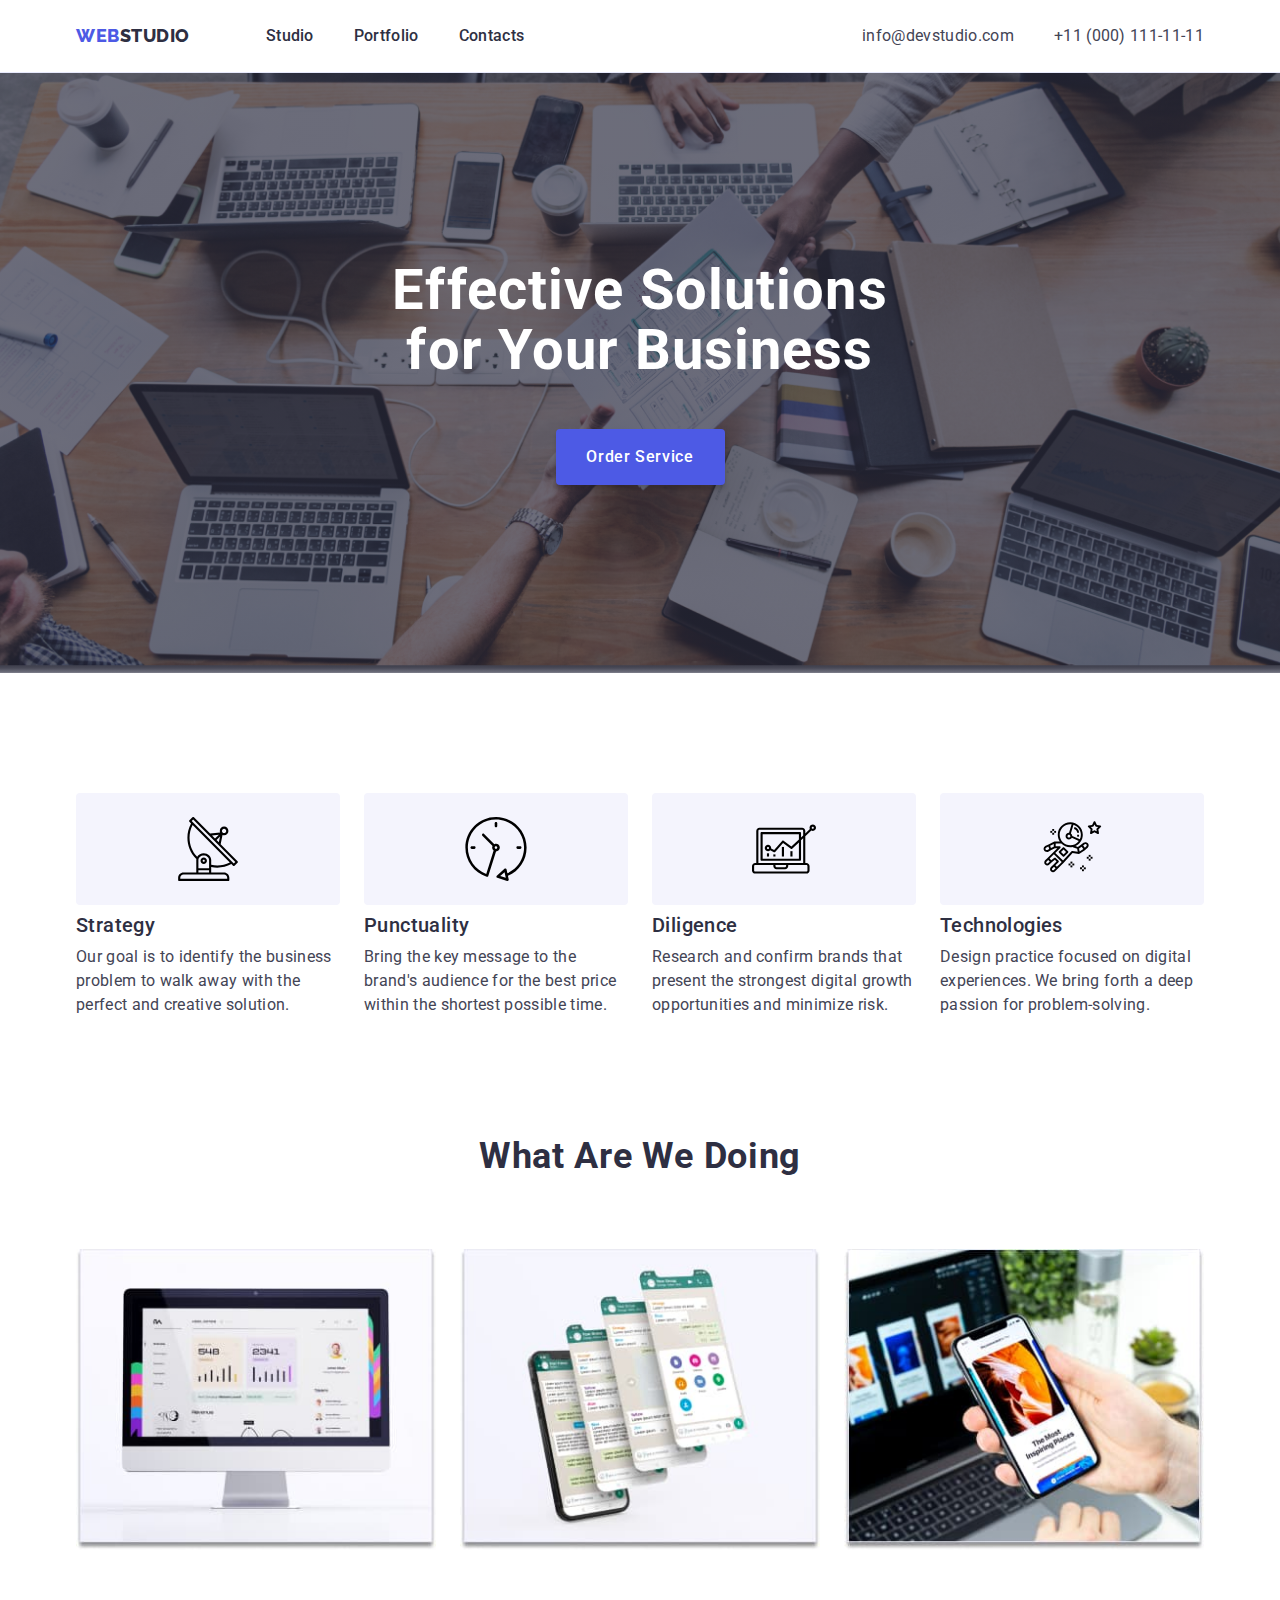
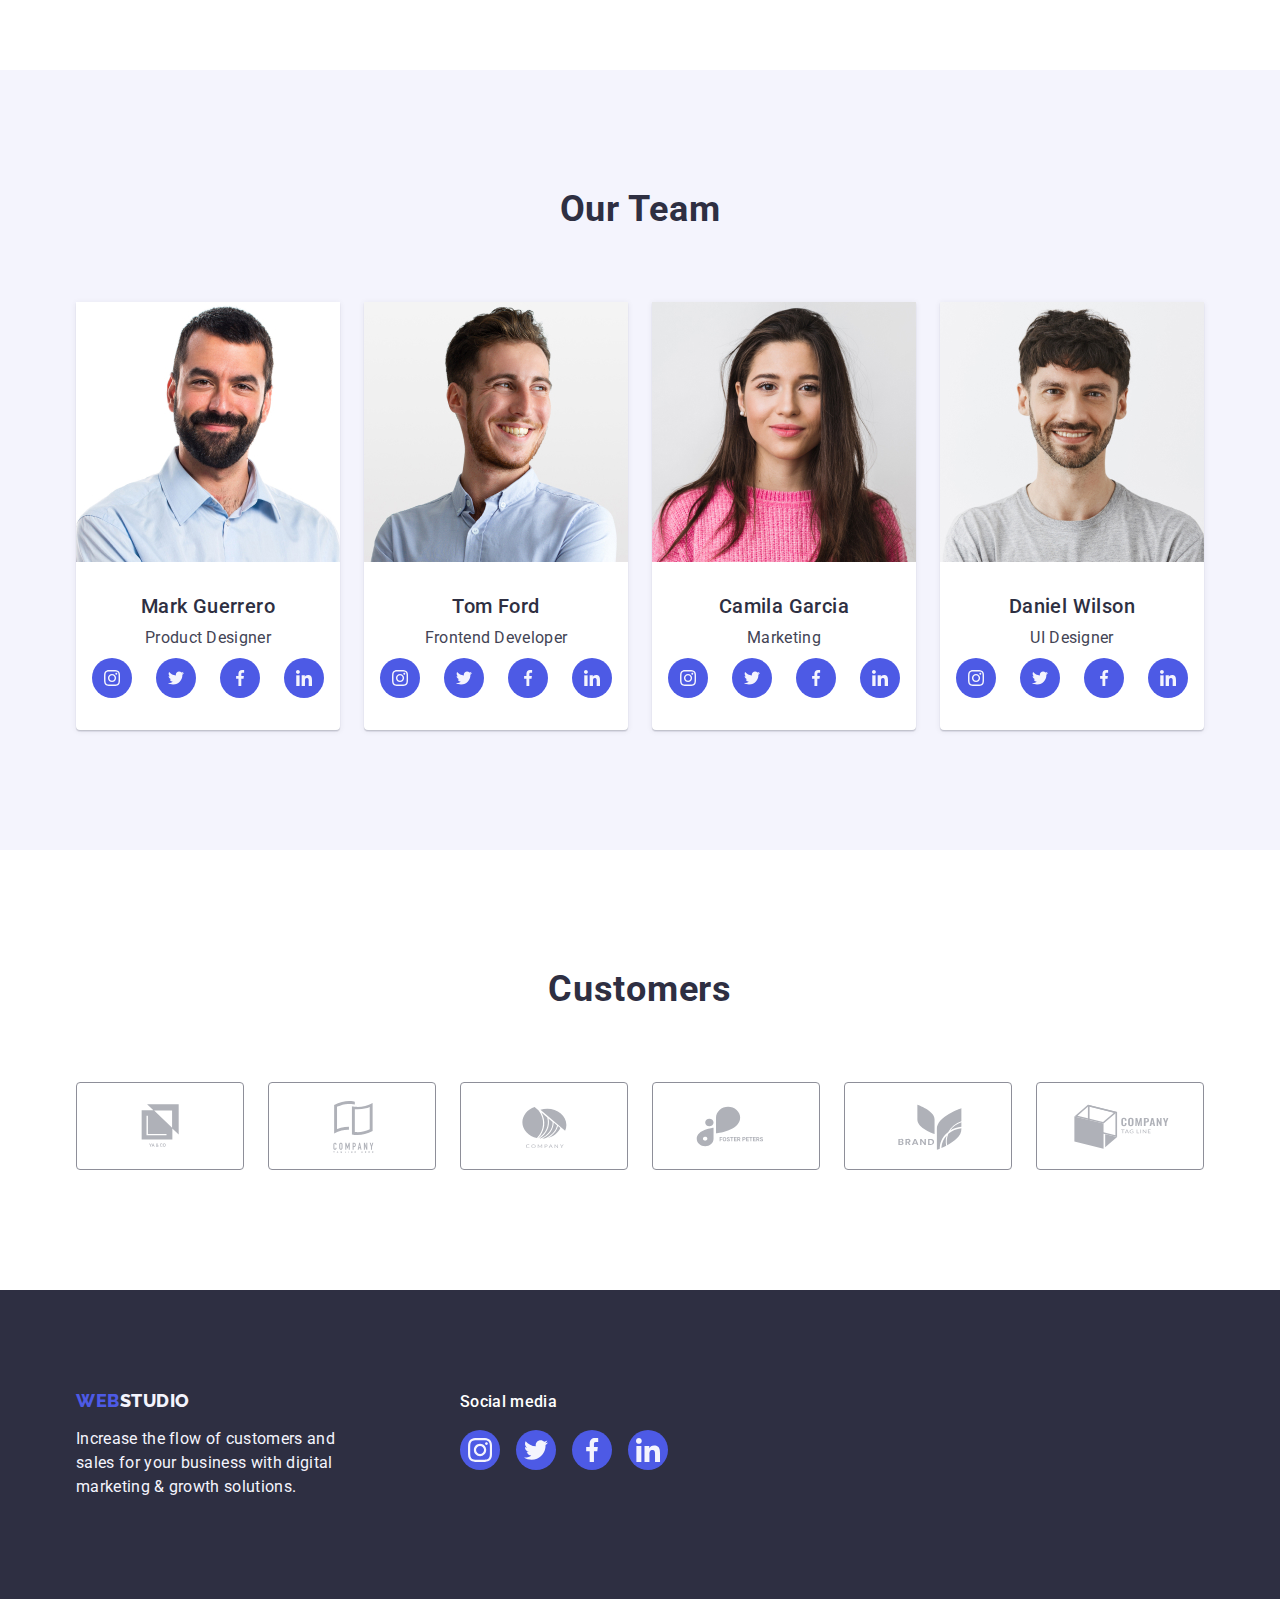
==== index.html @ 4a91dafd "Initial commit" ====
<!DOCTYPE html>
<html lang="en">
  <head>
    <meta charset="UTF-8" />
    <meta http-equiv="X-UA-Compatible" content="IE=edge" />
    <meta name="viewport" content="width=device-width, initial-scale=1.0" />
    <title>WebStudio</title>
    <link
      rel="stylesheet"
      href="https://cdnjs.cloudflare.com/ajax/libs/modern-normalize/1.0.0/modern-normalize.min.css"
    />
    <link rel="stylesheet" href="./css/styles.css" />
    <link rel="preconnect" href="https://fonts.googleapis.com" />
    <link rel="preconnect" href="https://fonts.gstatic.com" crossorigin />
    <link
      href="https://fonts.googleapis.com/css2?family=Raleway:wght@800&family=Roboto:wght@400;500;700;900&display=swap"
      rel="stylesheet"
    />
  </head>
  <body>
    <header class="header-border">
      <div class="container header-container">
        <nav class="list header-nav">
          <a class="logo link header-nav-link margin-logo" href="./index.html"
            >Web<span class="studio">Studio</span></a
          >

          <ul class="list header-list">
            <li>
              <a class="menu-link link header-nav-link" href="./index.html"
                >Studio</a
              >
            </li>
            <li>
              <a class="menu-link link header-nav-link" href="./portfolio.html"
                >Portfolio</a
              >
            </li>
            <li>
              <a class="menu-link link header-nav-link" href="">Contacts</a>
            </li>
          </ul>
        </nav>
        <address class="contact list">
          <ul class="list contact-list">
            <li>
              <a
                class="contact-link link header-nav-link"
                href="mailto:info@devstudio.com"
                >info@devstudio.com</a
              >
            </li>
            <li>
              <a
                class="contact-link link header-nav-link"
                href="tel:+110001111111"
                >+11 (000) 111-11-11</a
              >
            </li>
          </ul>
        </address>
      </div>
    </header>
    <main>
      <!-- Section 1 -->
      <section class="section-order first-s">
        <div class="container">
          <h1 class="sectionh order-container">
            Effective Solutions for Your Business
          </h1>
          <button class="btn-order order-container" type="button">
            Order Service
          </button>
        </div>
      </section>
      <!-- Section 2 -->
      <section class="section">
        <div class="container">
          <h2 class="visually-hidden">Section2</h2>
          <ul class="list section-info">
            <li class="section-info-list">
              <div class="section-list">
                <svg class="use-sec-2" width="64" height="64">
                  <use href="./images/icon.svg#icon-strategy"></use>
                </svg>
              </div>
              <h3 class="sectionhhh">Strategy</h3>
              <p class="info-p">
                Our goal is to identify the business problem to walk away with
                the perfect and creative solution.
              </p>
            </li>
            <li class="section-info-list">
              <div class="section-list">
                <svg class="use-sec-2" width="64" height="64">
                  <use href="./images/icon.svg#icon-punctuality"></use>
                </svg>
              </div>
              <h3 class="sectionhhh">Punctuality</h3>
              <p class="info-p">
                Bring the key message to the brand's audience for the best price
                within the shortest possible time.
              </p>
            </li>
            <li class="section-info-list">
              <div class="section-list">
                <svg class="use-sec-2" width="64" height="64">
                  <use href="./images/icon.svg#icon-diligence"></use>
                </svg>
              </div>
              <h3 class="sectionhhh">Diligence</h3>
              <p class="info-p">
                Research and confirm brands that present the strongest digital
                growth opportunities and minimize risk.
              </p>
            </li>
            <li class="section-info-list">
              <div class="section-list">
                <svg class="use-sec-2" width="64" height="64">
                  <use href="./images/icon.svg#icon-technologies"></use>
                </svg>
              </div>
              <h3 class="sectionhhh">Technologies</h3>
              <p class="info-p">
                Design practice focused on digital experiences. We bring forth a
                deep passion for problem-solving.
              </p>
            </li>
          </ul>
        </div>
      </section>
      <!-- Section 3 -->
      <section class="section sectoin-what">
        <div class="container">
          <h2 class="secthh list">What are we doing</h2>
          <ul class="list whatarewedoing">
            <li class="img-list">
              <img
                src="./images/img-1.jpg"
                alt="computer"
                width="360"
                height="300"
              />
            </li>
            <li class="img-list">
              <img
                src="./images/img-2.jpg"
                alt="iphone"
                width="360"
                height="300"
              />
            </li>
            <li class="img-list">
              <img
                src="./images/img-3.jpg"
                alt="computer and iphone"
                width="360"
                height="300"
              />
            </li>
          </ul>
        </div>
      </section>
      <!-- Section 4 -->
      <section class="sectionteam section">
        <div class="container">
          <h2 class="secthh list">Our Team</h2>
          <ul class="list whatarewedoing">
            <li class="team-back">
              <img
                src="./images/team-1.jpg"
                alt="a man with a beard"
                width="264"
              />

              <div class="name-and-job">
                <h3 class="section4">Mark Guerrero</h3>
                <p class="info-4">Product Designer</p>

                <ul class="list social-list">
                  <li class="social-list-item">
                    <a href="" class="btn-link">
                      <svg class="teamsvg" width="16" height="16">
                        <use href="./images/icon.svg#icon-instagram"></use>
                      </svg>
                    </a>
                  </li>
                  <li class="social-list-item">
                    <a href="" class="btn-link">
                      <svg class="teamsvg" width="16" height="16">
                        <use href="./images/icon.svg#icon-twitter"></use>
                      </svg>
                    </a>
                  </li>
                  <li class="social-list-item">
                    <a href="" class="btn-link">
                      <svg class="teamsvg" width="16" height="16">
                        <use href="./images/icon.svg#icon-facebook"></use>
                      </svg>
                    </a>
                  </li>
                  <li class="social-list-item">
                    <a href="" class="btn-link">
                      <svg class="teamsvg" width="16" height="16">
                        <use href="./images/icon.svg#icon-linkedin"></use>
                      </svg>
                    </a>
                  </li>
                </ul>
              </div>
            </li>
            <li class="team-back">
              <img
                src="./images/team-2.jpg"
                alt="a man in a shirt"
                width="264"
              />
              <div class="name-and-job">
                <h3 class="section4">Tom Ford</h3>
                <p class="info-4">Frontend Developer</p>

                <ul class="list social-list">
                  <li class="social-list-item">
                    <a href="" class="btn-link">
                      <svg class="teamsvg" width="16" height="16">
                        <use href="./images/icon.svg#icon-instagram"></use>
                      </svg>
                    </a>
                  </li>
                  <li class="social-list-item">
                    <a href="" class="btn-link">
                      <svg class="teamsvg" width="16" height="16">
                        <use href="./images/icon.svg#icon-twitter"></use>
                      </svg>
                    </a>
                  </li>
                  <li class="social-list-item">
                    <a href="" class="btn-link">
                      <svg class="teamsvg" width="16" height="16">
                        <use href="./images/icon.svg#icon-facebook"></use>
                      </svg>
                    </a>
                  </li>
                  <li class="social-list-item">
                    <a href="" class="btn-link">
                      <svg class="teamsvg" width="16" height="16">
                        <use href="./images/icon.svg#icon-linkedin"></use>
                      </svg>
                    </a>
                  </li>
                </ul>
              </div>
            </li>

            <li class="team-back">
              <img
                src="./images/team-3.jpg"
                alt="a girl in a pink sweater"
                width="264"
              />
              <div class="name-and-job">
                <h3 class="section4">Camila Garcia</h3>
                <p class="info-4">Marketing</p>

                <ul class="list social-list">
                  <li class="social-list-item">
                    <a href="" class="btn-link">
                      <svg class="teamsvg" width="16" height="16">
                        <use href="./images/icon.svg#icon-instagram"></use>
                      </svg>
                    </a>
                  </li>
                  <li class="social-list-item">
                    <a href="" class="btn-link">
                      <svg class="teamsvg" width="16" height="16">
                        <use href="./images/icon.svg#icon-twitter"></use>
                      </svg>
                    </a>
                  </li>
                  <li class="social-list-item">
                    <a href="" class="btn-link">
                      <svg class="teamsvg" width="16" height="16">
                        <use href="./images/icon.svg#icon-facebook"></use>
                      </svg>
                    </a>
                  </li>
                  <li class="social-list-item">
                    <a href="" class="btn-link">
                      <svg class="teamsvg" width="16" height="16">
                        <use href="./images/icon.svg#icon-linkedin"></use>
                      </svg>
                    </a>
                  </li>
                </ul>
              </div>
            </li>
            <li class="team-back">
              <img
                src="./images/team-4.jpg"
                alt="a man in a sriyan jacket"
                width="264"
              />
              <div class="name-and-job">
                <h3 class="section4">Daniel Wilson</h3>
                <p class="info-4">UI Designer</p>

                <ul class="list social-list">
                  <li class="social-list-item">
                    <a href="" class="btn-link">
                      <svg class="teamsvg" width="16" height="16">
                        <use href="./images/icon.svg#icon-instagram"></use>
                      </svg>
                    </a>
                  </li>
                  <li class="social-list-item">
                    <a href="" class="btn-link">
                      <svg class="teamsvg" width="16" height="16">
                        <use href="./images/icon.svg#icon-twitter"></use>
                      </svg>
                    </a>
                  </li>
                  <li class="social-list-item">
                    <a href="" class="btn-link">
                      <svg class="teamsvg" width="16" height="16">
                        <use href="./images/icon.svg#icon-facebook"></use>
                      </svg>
                    </a>
                  </li>
                  <li class="social-list-item">
                    <a href="" class="btn-link">
                      <svg class="teamsvg" width="16" height="16">
                        <use href="./images/icon.svg#icon-linkedin"></use>
                      </svg>
                    </a>
                  </li>
                </ul>
              </div>
            </li>
          </ul>
        </div>
      </section>
      <section class="section sec">
        <div class="container">
          <h2 class="secthh list customer">Customers</h2>
          <ul class="list customer-sec">
            <li class="footer-list">
              <a class="link customer-link" href="">
                <svg class="customersvg" width="104" height="56">
                  <use href="./images/icon.svg#icon-logo-1"></use>
                </svg>
              </a>
            </li>
            <li class="footer-list">
              <a class="link customer-link" href="">
                <svg class="customersvg" width="104" height="56">
                  <use href="./images/icon.svg#icon-logo-2"></use>
                </svg>
              </a>
            </li>
            <li class="footer-list">
              <a class="link customer-link" href="">
                <svg class="customersvg" width="104" height="56">
                  <use href="./images/icon.svg#icon-logo-3"></use>
                </svg>
              </a>
            </li>
            <li class="footer-list">
              <a class="link customer-link" href="">
                <svg class="customersvg" width="104" height="56">
                  <use href="./images/icon.svg#icon-logo-4"></use>
                </svg>
              </a>
            </li>
            <li class="footer-list">
              <a class="link customer-link" href="">
                <svg class="customersvg" width="104" height="56">
                  <use href="./images/icon.svg#icon-logo-5"></use>
                </svg>
              </a>
            </li>
            <li class="footer-list">
              <a class="link customer-link" href="">
                <svg class="customersvg" width="104" height="56">
                  <use href="./images/icon.svg#icon-logo-6"></use>
                </svg>
              </a>
            </li>
          </ul>
        </div>
      </section>
    </main>
    <footer class="end">
      <div class="container sec-footer">
        <div class="foot-div-1">
          <a class="logo link footer-logo" href="./index.html"
            >Web<span class="st-footer">Studio</span></a
          >
          <p class="footend">
            Increase the flow of customers and sales for your business with
            digital marketing & growth solutions.
          </p>
        </div>

        <div>
          <p class="social-media">Social media</p>
          <ul class="list social-list foot-list">
            <li class="social-list">
              <a href="" class="btn-link btn-link-footer">
                <svg class="use-sec-footer" width="24" height="24">
                  <use href="./images/icon.svg#icon-instagram"></use>
                </svg>
              </a>
            </li>
            <li class="social-list">
              <a href="" class="btn-link btn-link-footer">
                <svg class="use-sec-footer" width="24" height="24">
                  <use href="./images/icon.svg#icon-twitter"></use>
                </svg>
              </a>
            </li>
            <li class="social-list">
              <a href="" class="btn-link btn-link-footer">
                <svg class="use-sec-footer" width="24" height="24">
                  <use href="./images/icon.svg#icon-facebook"></use>
                </svg>
              </a>
            </li>
            <li class="social-list">
              <a href="" class="btn-link btn-link-footer">
                <svg class="use-sec-footer" width="24" height="24">
                  <use href="./images/icon.svg#icon-linkedin"></use>
                </svg>
              </a>
            </li>
          </ul>
        </div>
      </div>
    </footer>
  </body>
</html>
---- css/styles.css ----
:root {
    --back-cl:#FFFFFF;
    --text-cl:#4d5ae5;
    --logo-span:#2e2f42;
    --hover-cl: #404bbf;
    --contact-cl: #434455;
    --back-btn-cl: #f4f4fd;
    --icon-color:#afb1b8;

}

.btn-all {
    display: block;
    font-family: "Roboto", sans-serif;
    font-weight: 500;font-size: 16px;
    line-height: 1.5;
    border: 1px solid #E7E9FC;
    border-radius: 4px;
    letter-spacing: 0.04em;
    color: var(--text-cl);
    background-color: var(--back-btn-cl);
    cursor: pointer;
    padding: 12px 24px;
    
    
}
.images-text {
    font-weight: 500;
    font-size: 20px;
    line-height: 1.2;
    letter-spacing: 0.02em;
    color: var(--logo-span);
    margin-bottom: 8px;
}
.images-dev {
    font-size: 16px;
    line-height: 1.5;
    letter-spacing: 0.02em;
    color: var(--contact-cl);
}
.btn-all:hover, .btn-all:focus{
    color: var(--back-cl);
    background-color: var(--hover-cl);
    border: 1px solid transparent;
    box-shadow: 0px 3px 1px rgba(0, 0, 0, 0.1),
            0px 2px 1px rgba(0, 0, 0, 0.08),
            0px 2px 2px rgba(0, 0, 0, 0.12);
}

body {
    font-family: "Roboto", sans-serif;
    color: var(--contact-cl);
    background-color: var(--back-cl);
}
.logo {
    font-family: "Raleway", sans-serif;
    font-weight: 800;
    font-size: 18px;
    line-height: 1.17;
    letter-spacing: 0.03em;
    text-transform: uppercase;
    color:var(--text-cl);  
    
    
}
.link {
    text-decoration: none;
}
.studio {
    color: var(--logo-span);
}
.list {
    list-style: none;
    padding: 0;
    margin: 0;
}
.menu-link {
    font-weight: 500;
    font-size: 16px;
    line-height: 1.5;
    letter-spacing: 0.02em;
    color: var(--logo-span);
}
.menu-link:hover,
.menu-link:focus{
color: var(--hover-cl);

}
.contact {
    font-style: normal;
}
.contact-link {
    font-size: 16px;
    line-height: 1.5;
    letter-spacing: 0.02em;
    color: var(--contact-cl);
}
.contact-link:hover, .contact-link:focus{
    color: var(--hover-cl);
}
.first-s {
    background-image: linear-gradient(rgba(46, 47, 66, 0.7), rgba(46, 47, 66, 0.7)), url(../images/hero-back.jpg);
    
    background-repeat: no-repeat;
    background-position: center;
    background-size: cover;
    max-width: 1440px;
    max-height: 600px;
    margin: 0 auto;
    
}
.sectionh {
    font-size: 56px;
    line-height: 1.07;
    text-align: center;
    letter-spacing: 0.02em;
    color: var(--back-cl);
    max-width: 496px;
    margin-bottom: 48px;
}
.btn-order {
    display: block;
    background-color: #4D5AE5;
    font-family: "Roboto",sans-serif;
    font-weight: 500;
    font-size: 16px;
    line-height: 1.5;
    letter-spacing: 0.04em;
    box-shadow: 0px 4px 4px rgba(0, 0, 0, 0.15);
    border-radius: 4px;
    border: 0;
    color: var(--back-cl);
    cursor: pointer;
    min-width: 169px;
    min-height: 56px;
    border-radius: 4px;
}
.btn-order:hover, .btn-order:focus {
    color: var(--back-cl);
    background-color: var(--hover-cl);
    
}
.visually-hidden {
    position: absolute;
    width: 1px;
    height: 1px;
    margin: -1px;
    border: 0;
    padding: 0;

    white-space: nowrap;
    clip-path: inset(100%);
    clip: rect(0 0 0 0);
    overflow: hidden;
}
.sectionhhh {
    font-weight: 500;
    font-size: 20px;
    line-height: 1.2;
    letter-spacing: 0.02em;
    color: var(--logo-span);
    margin-bottom: 8px;
    
}


.info-p {
    font-size: 16px;
    line-height: 1.5;
    letter-spacing: 0.02em;
    color: var(--contact-cl);
    width: 264px;
    
}
.info-4 {
    font-size: 16px;
        line-height: 1.5;
        letter-spacing: 0.02em;
        color: var(--contact-cl);
        text-align: center;
        margin-bottom: 8px;
}
.section4 {
font-weight: 500;
    font-size: 20px;
    line-height: 1.2;
    letter-spacing: 0.02em;
    color: var(--logo-span);
    margin-bottom: 8px;
    text-align: center;
}
.secthh {
    font-size: 36px;
    line-height: 1.11;
    text-align: center;
    letter-spacing: 0.02em;
    text-transform: capitalize;
    color: var(--logo-span);
   margin-bottom: 72px;
}
.sectionteam {
    background-color:var(--back-btn-cl);
}
.team-back {
    background-color: #FFFFFF;
    width: calc((100% - 72px) / 4);
    box-shadow: 0px 1px 6px rgba(46, 47, 66, 0.08), 0px 1px 1px rgba(46, 47, 66, 0.16), 0px 2px 1px rgba(46, 47, 66, 0.08);
        border-radius: 0px 0px 4px 4px;
}
.end {
    background-color: var(--logo-span);
    padding: 100px 0;
}
.st-footer {
    color: var(--back-btn-cl);
}
.footend {
    font-family: 'Roboto' ,sans-serif;
        font-style: normal;
        font-weight: 400;
        font-size: 16px;
        line-height: 24px;
        letter-spacing: 0.02em;
        color: var(--back-btn-cl);
        width: 264px;
}
.container {
    width: 1158px;
    margin-left: auto;
    margin-right: auto;
    padding-left: 15px;
    padding-right: 15px;
    align-items: center;
}
h1,h2,h3,h4,h5,h6,p {
    margin: 0;
}
ul, ol {
    margin: 0;
    padding: 0;
}
img {
    display: block;
    max-width: 100%;
    height: auto;
}
.header-container {
    display: flex;
    
   
}
.header-border {
    border-bottom: 1px solid #e7e9fc;
    box-shadow: 0px 2px 1px rgba(46, 47, 66, 0.08),
        0px 1px 1px rgba(46, 47, 66, 0.16),
        0px 1px 6px rgba(46, 47, 66, 0.08);;
}
.header-nav {
    display: flex;
    margin-right: auto;
    align-items: center;
}
.header-list {
    display: flex;
    align-items: center;
    gap: 40px;
}
.contact-list {
    display: flex;
    align-items: center;
    gap: 40px;
}
.header-nav-link {
    display: block;
    padding-top: 24px;
    padding-bottom: 24px;
    
}
.margin-logo {
    margin-right: 76px;
}
.section-order {
    padding-top: 188px;
    padding-bottom: 188px;
}
.section {
    padding-top: 120px;
    padding-bottom: 120px;
}
.order-container {
    margin-left: auto;
    margin-right: auto;
}
.section-info {
    display: flex;
    gap: 24px;
}


.sectoin-what{
    padding-top: 0;
}
.whatarewedoing {
  
    display: flex;
    gap: 24px;
}

   

.footer-logo {
    display: inline-block;;
    margin-bottom: 16px;
}
.btnflex {
    
    display: flex;
    gap: 24px;
    justify-content: center;
    margin-bottom: 72px;
    
   
    
}

.imgdev {
    display: flex;
    flex-wrap: wrap;
    row-gap: 48px;
    column-gap: 24px;
    
    margin-bottom: 72px
    
    
}
.section-all-btn {
    padding-top: 96px;
    padding-bottom: 120px;
}
.section-info-list {
    width: calc((100% - 72px) / 4);
}
.img-list {
    width: calc((100% - 48px) / 3);
}
.name-and-job {
    padding: 32px 0;
    
    border-radius: 0px 0px 4px 4px;
}
.portfolio-list {
    width: calc((100% - 48px) / 3);
    
}
.portfollio-link {
    display: block;
}
.portfollio-link:hover, .portfollio-link:focus {
    
    box-shadow: 0px 1px 6px rgba(46, 47, 66, 0.08),
        0px 1px 1px rgba(46, 47, 66, 0.16),
        0px 2px 1px rgba(46, 47, 66, 0.08);
}
.portfolio-list:hover, .portfolio-list:focus{
    box-shadow: 0px 1px 6px rgba(46, 47, 66, 0.08), 0px 1px 1px rgba(46, 47, 66, 0.16), 0px 2px 1px rgba(46, 47, 66, 0.08);
}
.portfolio-img-dev {
    padding: 32px 16px;
    border: 1px solid #e7e9fc;
    border-top: none;
    
}
.section-list {
    display: flex;
    align-items: center;
    justify-content: center;
    width: 264px;
    height: 112px;
    background-color: #F4F4FD;
    margin-bottom: 8px;
    border-radius: 4px;
}
.section-list:hover, .section-list:focus {
    filter: drop-shadow(0px 4px 4px rgba(0, 0, 0, 0.25));
}
.teamsvg {
    
    fill: var(--back-btn-cl);
}

.social-list {
    display: flex;
    justify-content: center;
    gap: 24px;
   
    
}
.social-list-item {
    width: 40px;
    height: 40px;
}

.btn-link {
    display: flex;
    justify-content: center;
        align-items: center;
    width: 40px;
    height: 40px;
    background-color: var(--text-cl);
    border-radius: 50%;
    border: 0;
    
}
.btn-link:hover, .btn-link:focus {
    background-color: var(--hover-cl);
}
.customer-sec {
    display: flex;
    gap: 24px;
    
}
.customer-link {
    display: flex;
    width: 168px; 
    height: 88px;
    border: 1px solid #8E8F99;
    border-radius: 4px;
    gap: 24px;
    justify-content: center;
    align-items: center;
    color: var(--icon-color);
    
}
.customersvg {
       fill: currentColor;
}
.customer-link:hover .customersvg, .customer-link:focus .customersvg {
    fill: #404BBF;
}
.customer-link:hover, .customer-link:focus{
    border-color: #404BBF;
    color: #404bbf;
}
.section-5{
    padding-bottom: 190px;
}
.sec-footer {
    display: flex;
    align-items: baseline;
    gap: 120px
    
}
.social-media {
    display: inline-block;
    font-family: 'Roboto',sans-serif;
    font-style: normal;
    font-weight: 500;
    font-size: 16px;
    line-height: 24px;
    letter-spacing: 0.02em;
    color: #FFFFFF;
    margin-bottom: 16px;
}


.btn-link-footer:hover, .btn-link-footer:focus {
    background-color: #31D0AA;
}
.foot-list {
    gap: 16px;
}
.customer {
    line-height: 1.1;
}
.footer-list {
    width: calc((100% - 120px) / 6);
}
.use-sec-footer {
    fill: var(--back-btn-cl);
}
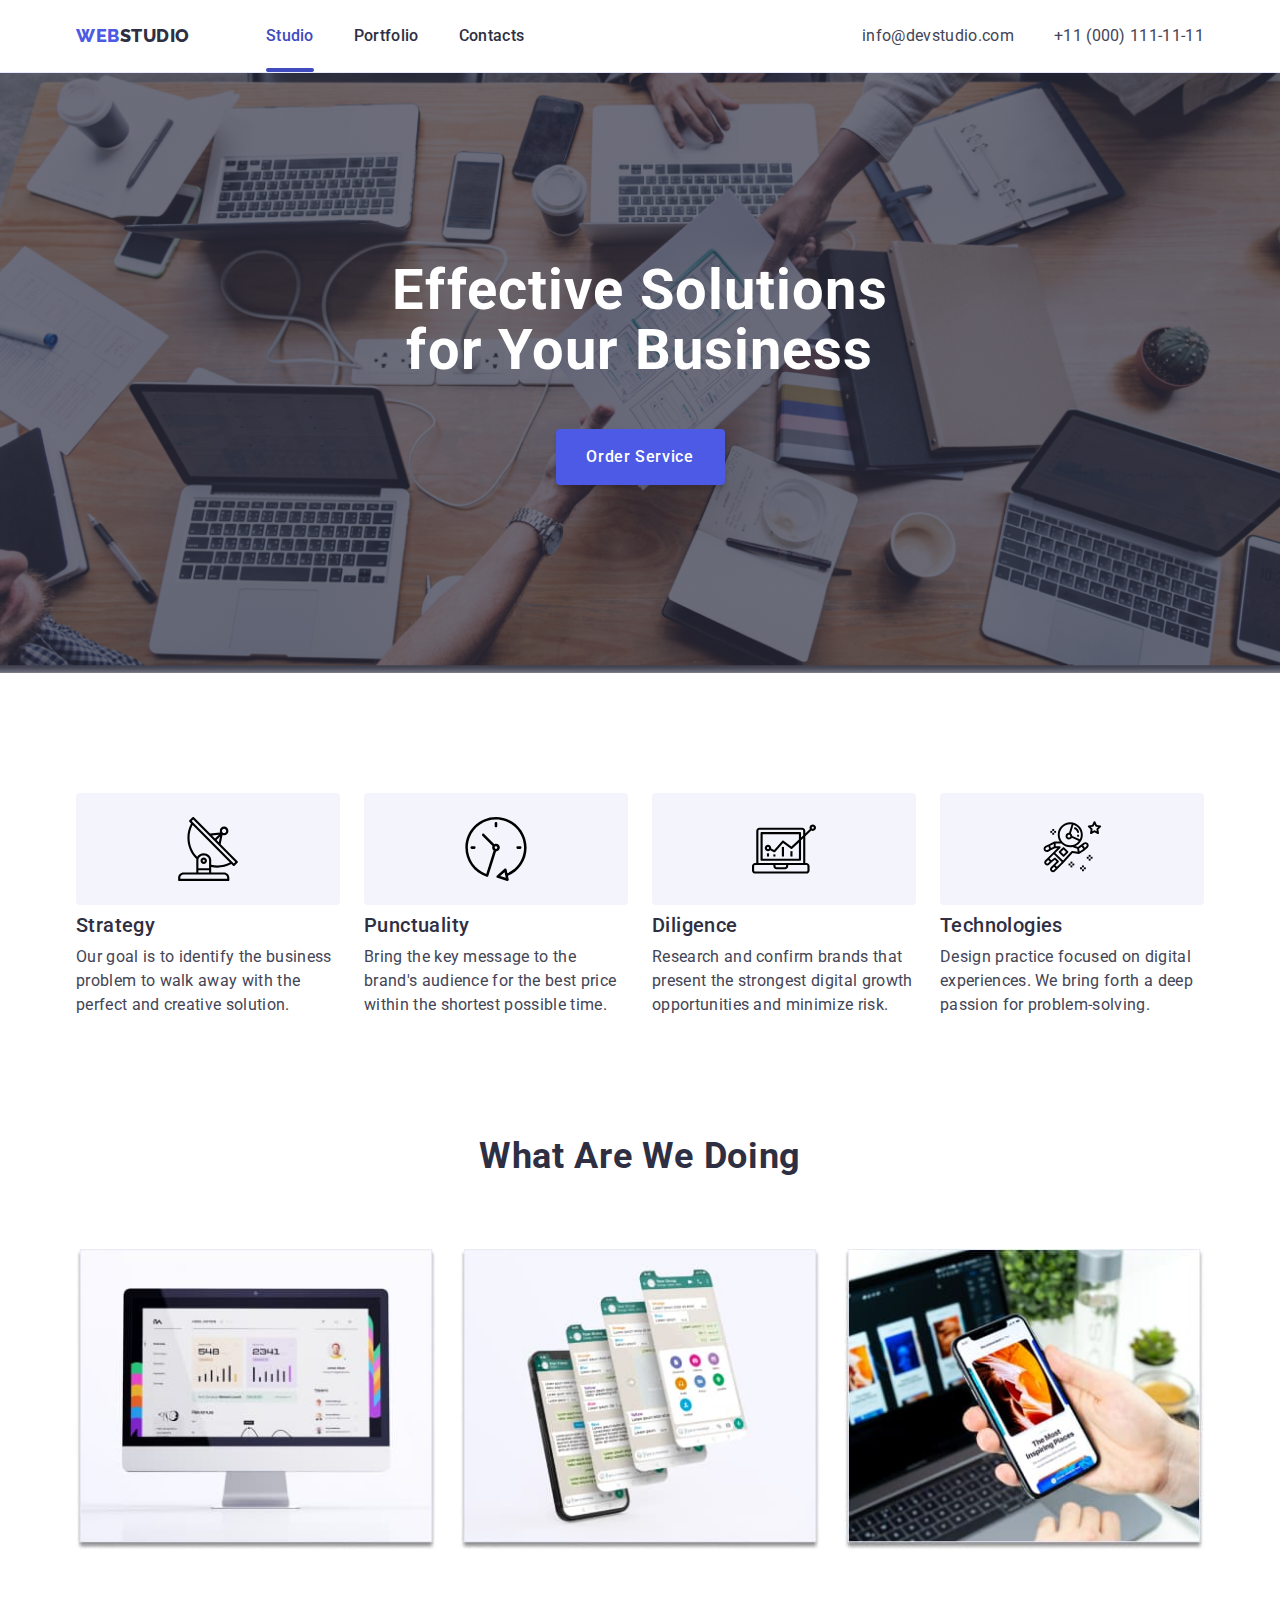
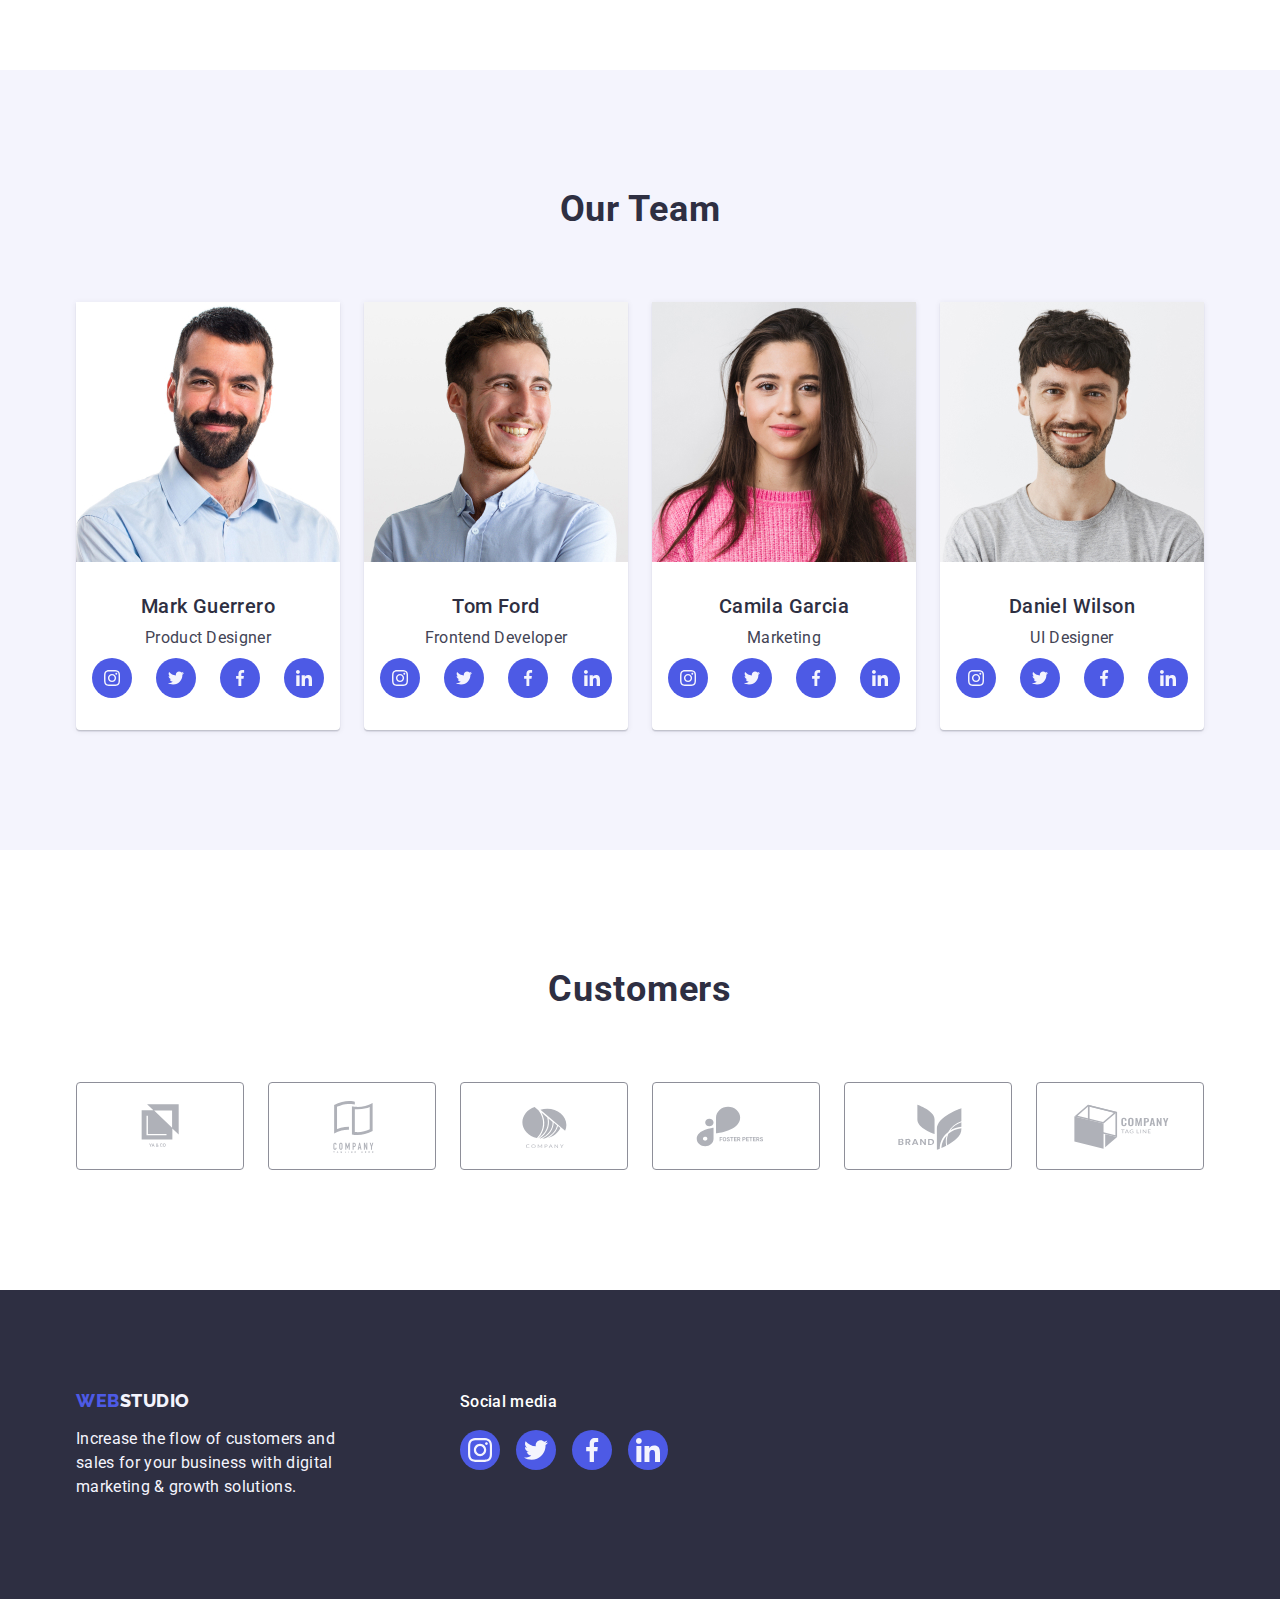
==== commit 5d928301: "a" ====
--- a/index.html
+++ b/index.html
@@ -27,7 +27,9 @@
 
           <ul class="list header-list">
             <li>
-              <a class="menu-link link header-nav-link" href="./index.html"
+              <a
+                class="menu-link link header-nav-link curent"
+                href="./index.html"
                 >Studio</a
               >
             </li>
@@ -339,46 +341,47 @@
           </ul>
         </div>
       </section>
+      <!--Section customers-->
       <section class="section sec">
         <div class="container">
           <h2 class="secthh list customer">Customers</h2>
           <ul class="list customer-sec">
-            <li class="footer-list">
+            <li class="customer-list">
               <a class="link customer-link" href="">
                 <svg class="customersvg" width="104" height="56">
                   <use href="./images/icon.svg#icon-logo-1"></use>
                 </svg>
               </a>
             </li>
-            <li class="footer-list">
+            <li class="customer-list">
               <a class="link customer-link" href="">
                 <svg class="customersvg" width="104" height="56">
                   <use href="./images/icon.svg#icon-logo-2"></use>
                 </svg>
               </a>
             </li>
-            <li class="footer-list">
+            <li class="customer-list">
               <a class="link customer-link" href="">
                 <svg class="customersvg" width="104" height="56">
                   <use href="./images/icon.svg#icon-logo-3"></use>
                 </svg>
               </a>
             </li>
-            <li class="footer-list">
+            <li class="customer-list">
               <a class="link customer-link" href="">
                 <svg class="customersvg" width="104" height="56">
                   <use href="./images/icon.svg#icon-logo-4"></use>
                 </svg>
               </a>
             </li>
-            <li class="footer-list">
+            <li class="customer-list">
               <a class="link customer-link" href="">
                 <svg class="customersvg" width="104" height="56">
                   <use href="./images/icon.svg#icon-logo-5"></use>
                 </svg>
               </a>
             </li>
-            <li class="footer-list">
+            <li class="customer-list">
               <a class="link customer-link" href="">
                 <svg class="customersvg" width="104" height="56">
                   <use href="./images/icon.svg#icon-logo-6"></use>
@@ -391,7 +394,7 @@
     </main>
     <footer class="end">
       <div class="container sec-footer">
-        <div class="foot-div-1">
+        <div>
           <a class="logo link footer-logo" href="./index.html"
             >Web<span class="st-footer">Studio</span></a
           >
--- a/css/styles.css
+++ b/css/styles.css
@@ -9,48 +9,78 @@
 
 }
 
-.btn-all {
+
+h1,
+h2,
+h3,
+h4,
+h5,
+h6,
+p {
+    margin: 0;
+}
+
+ul,
+ol {
+    margin: 0;
+    padding: 0;
+}
+.link {
+    text-decoration: none;
+}
+
+.list {
+    list-style: none;
+    padding: 0;
+    margin: 0;
+}
+
+img {
     display: block;
-    font-family: "Roboto", sans-serif;
-    font-weight: 500;font-size: 16px;
-    line-height: 1.5;
-    border: 1px solid #E7E9FC;
-    border-radius: 4px;
-    letter-spacing: 0.04em;
-    color: var(--text-cl);
-    background-color: var(--back-btn-cl);
-    cursor: pointer;
-    padding: 12px 24px;
-    
-    
-}
-.images-text {
-    font-weight: 500;
-    font-size: 20px;
-    line-height: 1.2;
-    letter-spacing: 0.02em;
-    color: var(--logo-span);
-    margin-bottom: 8px;
-}
-.images-dev {
-    font-size: 16px;
-    line-height: 1.5;
-    letter-spacing: 0.02em;
-    color: var(--contact-cl);
-}
-.btn-all:hover, .btn-all:focus{
-    color: var(--back-cl);
-    background-color: var(--hover-cl);
-    border: 1px solid transparent;
-    box-shadow: 0px 3px 1px rgba(0, 0, 0, 0.1),
-            0px 2px 1px rgba(0, 0, 0, 0.08),
-            0px 2px 2px rgba(0, 0, 0, 0.12);
-}
-
+    max-width: 100%;
+    height: auto;
+}
+.visually-hidden {
+    position: absolute;
+    width: 1px;
+    height: 1px;
+    margin: -1px;
+    border: 0;
+    padding: 0;
+
+    white-space: nowrap;
+    clip-path: inset(100%);
+    clip: rect(0 0 0 0);
+    overflow: hidden;
+}
+
+.container {
+    width: 1158px;
+    margin-left: auto;
+    margin-right: auto;
+    padding-left: 15px;
+    padding-right: 15px;
+    align-items: center;
+}
 body {
     font-family: "Roboto", sans-serif;
     color: var(--contact-cl);
     background-color: var(--back-cl);
+}
+/* Header*/
+.header-border {
+    border-bottom: 1px solid #e7e9fc;
+    box-shadow: 0px 2px 1px rgba(46, 47, 66, 0.08),
+        0px 1px 1px rgba(46, 47, 66, 0.16),
+        0px 1px 6px rgba(46, 47, 66, 0.08);
+}
+.header-container {
+    display: flex;
+}
+.header-nav {
+    display: flex;
+    margin-right: auto;
+    align-items: center;
 }
 .logo {
     font-family: "Raleway", sans-serif;
@@ -59,69 +89,106 @@
     line-height: 1.17;
     letter-spacing: 0.03em;
     text-transform: uppercase;
-    color:var(--text-cl);  
-    
-    
-}
-.link {
-    text-decoration: none;
+    color: var(--text-cl);
+}
+.menu-link {
+    font-weight: 500;
+    font-size: 16px;
+    line-height: 1.5;
+    letter-spacing: 0.02em;
+    color: var(--logo-span);
+}
+
+
+.menu-link:hover,
+.menu-link:focus {
+    color: var(--hover-cl);
+
+}
+.header-nav-link {
+    display: block;
+    padding-top: 24px;
+    padding-bottom: 24px;
+}
+.header-list {
+    display: flex;
+    align-items: center;
+    gap: 40px;
+}
+.contact-list {
+    display: flex;
+    align-items: center;
+    gap: 40px;
+}
+.margin-logo {
+    margin-right: 76px;
 }
 .studio {
     color: var(--logo-span);
 }
-.list {
-    list-style: none;
-    padding: 0;
-    margin: 0;
-}
-.menu-link {
-    font-weight: 500;
-    font-size: 16px;
-    line-height: 1.5;
-    letter-spacing: 0.02em;
-    color: var(--logo-span);
-}
-.menu-link:hover,
-.menu-link:focus{
-color: var(--hover-cl);
-
-}
 .contact {
     font-style: normal;
 }
+
 .contact-link {
     font-size: 16px;
     line-height: 1.5;
     letter-spacing: 0.02em;
     color: var(--contact-cl);
 }
-.contact-link:hover, .contact-link:focus{
+
+.contact-link:hover,
+.contact-link:focus {
     color: var(--hover-cl);
+}
+.curent {
+    position: relative;
+    color: var(--hover-cl);
+}
+
+.curent::after {
+    display: block;
+    position: absolute;
+    content: '';
+    width: 100%;
+    height: 4px;
+    border-radius: 2px;
+    margin-top: 20px;
+    background-color: var(--hover-cl);
+}
+/*Section order*/
+.section-order {
+    padding-top: 188px;
+    padding-bottom: 188px;
+}
+.sectionh {
+    font-size: 56px;
+    line-height: 1.07;
+    text-align: center;
+    letter-spacing: 0.02em;
+    color: var(--back-cl);
+    max-width: 496px;
+    margin-bottom: 48px;
+}
+.order-container {
+    margin-left: auto;
+    margin-right: auto;
 }
 .first-s {
     background-image: linear-gradient(rgba(46, 47, 66, 0.7), rgba(46, 47, 66, 0.7)), url(../images/hero-back.jpg);
-    
+
     background-repeat: no-repeat;
     background-position: center;
     background-size: cover;
     max-width: 1440px;
     max-height: 600px;
     margin: 0 auto;
-    
-}
-.sectionh {
-    font-size: 56px;
-    line-height: 1.07;
-    text-align: center;
-    letter-spacing: 0.02em;
-    color: var(--back-cl);
-    max-width: 496px;
-    margin-bottom: 48px;
+
 }
 .btn-order {
     display: block;
     background-color: #4D5AE5;
-    font-family: "Roboto",sans-serif;
+    font-family: "Roboto", sans-serif;
     font-weight: 500;
     font-size: 16px;
     line-height: 1.5;
@@ -135,23 +202,39 @@
     min-height: 56px;
     border-radius: 4px;
 }
-.btn-order:hover, .btn-order:focus {
+
+.btn-order:hover,
+.btn-order:focus {
     color: var(--back-cl);
     background-color: var(--hover-cl);
-    
-}
-.visually-hidden {
-    position: absolute;
-    width: 1px;
-    height: 1px;
-    margin: -1px;
-    border: 0;
-    padding: 0;
-
-    white-space: nowrap;
-    clip-path: inset(100%);
-    clip: rect(0 0 0 0);
-    overflow: hidden;
+
+}
+/*Section 2*/
+.section {
+    padding-top: 120px;
+    padding-bottom: 120px;
+}
+.section-info {
+    display: flex;
+    gap: 24px;
+}
+.section-info-list {
+    width: calc((100% - 72px) / 4);
+}
+.section-list {
+    display: flex;
+    align-items: center;
+    justify-content: center;
+    width: 264px;
+    height: 112px;
+    background-color: #F4F4FD;
+    margin-bottom: 8px;
+    border-radius: 4px;
+}
+
+.section-list:hover,
+.section-list:focus {
+    filter: drop-shadow(0px 4px 4px rgba(0, 0, 0, 0.25));
 }
 .sectionhhh {
     font-weight: 500;
@@ -160,34 +243,17 @@
     letter-spacing: 0.02em;
     color: var(--logo-span);
     margin-bottom: 8px;
-    
-}
-
-
+}
 .info-p {
     font-size: 16px;
     line-height: 1.5;
     letter-spacing: 0.02em;
     color: var(--contact-cl);
     width: 264px;
-    
-}
-.info-4 {
-    font-size: 16px;
-        line-height: 1.5;
-        letter-spacing: 0.02em;
-        color: var(--contact-cl);
-        text-align: center;
-        margin-bottom: 8px;
-}
-.section4 {
-font-weight: 500;
-    font-size: 20px;
-    line-height: 1.2;
-    letter-spacing: 0.02em;
-    color: var(--logo-span);
-    margin-bottom: 8px;
-    text-align: center;
+}
+/*Section 3*/
+.sectoin-what {
+    padding-top: 0;
 }
 .secthh {
     font-size: 36px;
@@ -196,285 +262,273 @@
     letter-spacing: 0.02em;
     text-transform: capitalize;
     color: var(--logo-span);
-   margin-bottom: 72px;
-}
+    margin-bottom: 72px;
+}
+.whatarewedoing {
+    display: flex;
+    gap: 24px;
+}
+.img-list {
+    width: calc((100% - 48px) / 3);
+}
+/*Section team*/
 .sectionteam {
-    background-color:var(--back-btn-cl);
+    background-color: var(--back-btn-cl);
 }
 .team-back {
     background-color: #FFFFFF;
     width: calc((100% - 72px) / 4);
     box-shadow: 0px 1px 6px rgba(46, 47, 66, 0.08), 0px 1px 1px rgba(46, 47, 66, 0.16), 0px 2px 1px rgba(46, 47, 66, 0.08);
-        border-radius: 0px 0px 4px 4px;
+    border-radius: 0px 0px 4px 4px;
+}
+.name-and-job {
+    padding: 32px 0;
+    border-radius: 0px 0px 4px 4px;
+}
+.section4 {
+    font-weight: 500;
+    font-size: 20px;
+    line-height: 1.2;
+    letter-spacing: 0.02em;
+    color: var(--logo-span);
+    margin-bottom: 8px;
+    text-align: center;
+}
+
+.info-4 {
+    font-size: 16px;
+    line-height: 1.5;
+    letter-spacing: 0.02em;
+    color: var(--contact-cl);
+    text-align: center;
+    margin-bottom: 8px;
+}
+
+.social-list {
+    display: flex;
+    justify-content: center;
+    gap: 24px;
+}
+
+.social-list-item {
+    width: 40px;
+    height: 40px;
+}
+
+.btn-link {
+    display: flex;
+    justify-content: center;
+    align-items: center;
+    width: 40px;
+    height: 40px;
+    background-color: var(--text-cl);
+    border-radius: 50%;
+    border: 0;
+}
+
+.btn-link:hover,
+.btn-link:focus {
+    background-color: var(--hover-cl);
+}
+.teamsvg {
+    fill: var(--back-btn-cl);
+}
+/*Section customers*/
+.customer {
+    line-height: 1.1;
+}
+.customer-sec {
+    display: flex;
+    gap: 24px;
+}
+.customer-list {
+    width: calc((100% - 120px) / 6);
+}
+.customer-link {
+    display: flex;
+    width: 168px;
+    height: 88px;
+    border: 1px solid #8E8F99;
+    border-radius: 4px;
+    gap: 24px;
+    justify-content: center;
+    align-items: center;
+    color: var(--icon-color);
+}
+
+.customersvg {
+    fill: currentColor;
+}
+
+.customer-link:hover .customersvg,
+.customer-link:focus .customersvg {
+    fill: #404BBF;
+}
+
+.customer-link:hover,
+.customer-link:focus {
+    border-color: #404BBF;
+    color: #404bbf;
+}
+/*footer*/
+.sec-footer {
+    display: flex;
+    align-items: baseline;
+    gap: 120px
 }
 .end {
     background-color: var(--logo-span);
     padding: 100px 0;
 }
+.footer-logo {
+    display: inline-block;
+    margin-bottom: 16px;
+}
 .st-footer {
     color: var(--back-btn-cl);
 }
 .footend {
-    font-family: 'Roboto' ,sans-serif;
+    font-family: 'Roboto', sans-serif;
+    font-style: normal;
+    font-weight: 400;
+    font-size: 16px;
+    line-height: 24px;
+    letter-spacing: 0.02em;
+    color: var(--back-btn-cl);
+    width: 264px;
+}
+.social-media {
+    display: inline-block;
+    font-family: 'Roboto', sans-serif;
+    font-style: normal;
+    font-weight: 500;
+    font-size: 16px;
+    line-height: 24px;
+    letter-spacing: 0.02em;
+    color: #FFFFFF;
+    margin-bottom: 16px;
+}
+.foot-list {
+    gap: 16px;
+}
+.btn-link-footer:hover,
+.btn-link-footer:focus {
+    background-color: #31D0AA;
+}
+.use-sec-footer {
+    fill: var(--back-btn-cl);
+}
+/*potrfolio*/
+.section-all-btn {
+    padding-top: 96px;
+    padding-bottom: 120px;
+}
+.btnflex {
+    display: flex;
+    gap: 24px;
+    justify-content: center;
+    margin-bottom: 72px;
+}
+.btn-all {
+    display: block;
+    font-family: "Roboto", sans-serif;
+    font-weight: 500;
+    font-size: 16px;
+    line-height: 1.5;
+    border: 1px solid #E7E9FC;
+    border-radius: 4px;
+    letter-spacing: 0.04em;
+    color: var(--text-cl);
+    background-color: var(--back-btn-cl);
+    cursor: pointer;
+    padding: 12px 24px;
+}
+.btn-all:hover,
+.btn-all:focus {
+    color: var(--back-cl);
+    background-color: var(--hover-cl);
+    border: 1px solid transparent;
+    box-shadow: 0px 3px 1px rgba(0, 0, 0, 0.1),
+        0px 2px 1px rgba(0, 0, 0, 0.08),
+        0px 2px 2px rgba(0, 0, 0, 0.12);
+}
+.portfolio-list {
+    width: calc((100% - 48px) / 3);
+
+}
+
+.portfollio-link {
+    display: block;
+}
+
+.portfollio-link:hover,
+.portfollio-link:focus {
+
+    box-shadow: 0px 1px 6px rgba(46, 47, 66, 0.08),
+        0px 1px 1px rgba(46, 47, 66, 0.16),
+        0px 2px 1px rgba(46, 47, 66, 0.08);
+}
+
+.portfolio-list:hover,
+.portfolio-list:focus {
+    box-shadow: 0px 1px 6px rgba(46, 47, 66, 0.08), 0px 1px 1px rgba(46, 47, 66, 0.16), 0px 2px 1px rgba(46, 47, 66, 0.08);
+}
+.imgdev {
+    display: flex;
+    flex-wrap: wrap;
+    row-gap: 48px;
+    column-gap: 24px;
+    margin-bottom: 72px
+}
+
+.portfolio-img-dev {
+    padding: 32px 16px;
+    border: 1px solid #e7e9fc;
+    border-top: none;
+
+}
+
+
+
+.images-text {
+    font-weight: 500;
+    font-size: 20px;
+    line-height: 1.2;
+    letter-spacing: 0.02em;
+    color: var(--logo-span);
+    margin-bottom: 8px;
+}
+.images-dev {
+    font-size: 16px;
+    line-height: 1.5;
+    letter-spacing: 0.02em;
+    color: var(--contact-cl);
+}
+.overlay {
+    position: absolute;
         font-style: normal;
         font-weight: 400;
         font-size: 16px;
         line-height: 24px;
         letter-spacing: 0.02em;
         color: var(--back-btn-cl);
-        width: 264px;
-}
-.container {
-    width: 1158px;
-    margin-left: auto;
-    margin-right: auto;
-    padding-left: 15px;
-    padding-right: 15px;
-    align-items: center;
-}
-h1,h2,h3,h4,h5,h6,p {
-    margin: 0;
-}
-ul, ol {
-    margin: 0;
-    padding: 0;
-}
-img {
-    display: block;
-    max-width: 100%;
-    height: auto;
-}
-.header-container {
-    display: flex;
-    
-   
-}
-.header-border {
-    border-bottom: 1px solid #e7e9fc;
-    box-shadow: 0px 2px 1px rgba(46, 47, 66, 0.08),
-        0px 1px 1px rgba(46, 47, 66, 0.16),
-        0px 1px 6px rgba(46, 47, 66, 0.08);;
-}
-.header-nav {
-    display: flex;
-    margin-right: auto;
-    align-items: center;
-}
-.header-list {
-    display: flex;
-    align-items: center;
-    gap: 40px;
-}
-.contact-list {
-    display: flex;
-    align-items: center;
-    gap: 40px;
-}
-.header-nav-link {
-    display: block;
-    padding-top: 24px;
-    padding-bottom: 24px;
-    
-}
-.margin-logo {
-    margin-right: 76px;
-}
-.section-order {
-    padding-top: 188px;
-    padding-bottom: 188px;
-}
-.section {
-    padding-top: 120px;
-    padding-bottom: 120px;
-}
-.order-container {
-    margin-left: auto;
-    margin-right: auto;
-}
-.section-info {
-    display: flex;
-    gap: 24px;
-}
-
-
-.sectoin-what{
-    padding-top: 0;
-}
-.whatarewedoing {
-  
-    display: flex;
-    gap: 24px;
-}
-
-   
-
-.footer-logo {
-    display: inline-block;;
-    margin-bottom: 16px;
-}
-.btnflex {
-    
-    display: flex;
-    gap: 24px;
-    justify-content: center;
-    margin-bottom: 72px;
-    
-   
-    
-}
-
-.imgdev {
-    display: flex;
-    flex-wrap: wrap;
-    row-gap: 48px;
-    column-gap: 24px;
-    
-    margin-bottom: 72px
-    
-    
-}
-.section-all-btn {
-    padding-top: 96px;
-    padding-bottom: 120px;
-}
-.section-info-list {
-    width: calc((100% - 72px) / 4);
-}
-.img-list {
-    width: calc((100% - 48px) / 3);
-}
-.name-and-job {
-    padding: 32px 0;
-    
-    border-radius: 0px 0px 4px 4px;
-}
-.portfolio-list {
-    width: calc((100% - 48px) / 3);
-    
-}
-.portfollio-link {
-    display: block;
-}
-.portfollio-link:hover, .portfollio-link:focus {
-    
-    box-shadow: 0px 1px 6px rgba(46, 47, 66, 0.08),
-        0px 1px 1px rgba(46, 47, 66, 0.16),
-        0px 2px 1px rgba(46, 47, 66, 0.08);
-}
-.portfolio-list:hover, .portfolio-list:focus{
-    box-shadow: 0px 1px 6px rgba(46, 47, 66, 0.08), 0px 1px 1px rgba(46, 47, 66, 0.16), 0px 2px 1px rgba(46, 47, 66, 0.08);
-}
-.portfolio-img-dev {
-    padding: 32px 16px;
-    border: 1px solid #e7e9fc;
-    border-top: none;
-    
-}
-.section-list {
-    display: flex;
-    align-items: center;
-    justify-content: center;
-    width: 264px;
-    height: 112px;
-    background-color: #F4F4FD;
-    margin-bottom: 8px;
-    border-radius: 4px;
-}
-.section-list:hover, .section-list:focus {
-    filter: drop-shadow(0px 4px 4px rgba(0, 0, 0, 0.25));
-}
-.teamsvg {
-    
-    fill: var(--back-btn-cl);
-}
-
-.social-list {
-    display: flex;
-    justify-content: center;
-    gap: 24px;
-   
-    
-}
-.social-list-item {
-    width: 40px;
-    height: 40px;
-}
-
-.btn-link {
-    display: flex;
-    justify-content: center;
-        align-items: center;
-    width: 40px;
-    height: 40px;
-    background-color: var(--text-cl);
-    border-radius: 50%;
-    border: 0;
-    
-}
-.btn-link:hover, .btn-link:focus {
-    background-color: var(--hover-cl);
-}
-.customer-sec {
-    display: flex;
-    gap: 24px;
-    
-}
-.customer-link {
-    display: flex;
-    width: 168px; 
-    height: 88px;
-    border: 1px solid #8E8F99;
-    border-radius: 4px;
-    gap: 24px;
-    justify-content: center;
-    align-items: center;
-    color: var(--icon-color);
-    
-}
-.customersvg {
-       fill: currentColor;
-}
-.customer-link:hover .customersvg, .customer-link:focus .customersvg {
-    fill: #404BBF;
-}
-.customer-link:hover, .customer-link:focus{
-    border-color: #404BBF;
-    color: #404bbf;
-}
-.section-5{
-    padding-bottom: 190px;
-}
-.sec-footer {
-    display: flex;
-    align-items: baseline;
-    gap: 120px
-    
-}
-.social-media {
-    display: inline-block;
-    font-family: 'Roboto',sans-serif;
-    font-style: normal;
-    font-weight: 500;
-    font-size: 16px;
-    line-height: 24px;
-    letter-spacing: 0.02em;
-    color: #FFFFFF;
-    margin-bottom: 16px;
-}
-
-
-.btn-link-footer:hover, .btn-link-footer:focus {
-    background-color: #31D0AA;
-}
-.foot-list {
-    gap: 16px;
-}
-.customer {
-    line-height: 1.1;
-}
-.footer-list {
-    width: calc((100% - 120px) / 6);
-}
-.use-sec-footer {
-    fill: var(--back-btn-cl);
-}
+        background-color: var(--text-cl);
+        padding-top: 40px;
+        padding-left: 32px;
+        padding-right: 32px;
+        top: 0;
+        left: 0;
+        height: 100%;
+        overflow: auto;
+        transform: translate(0, 100%);
+        transition: transform 250ms cubic-bezier(0.4, 0, 0.2, 1);
+        
+}
+.overlay-container {
+    position: relative;
+    overflow: hidden;
+}
+.portfolio-list:hover .overlay, .portfolio-list:focus .overlay {
+    transform: translate(0, 0);
+}
+
